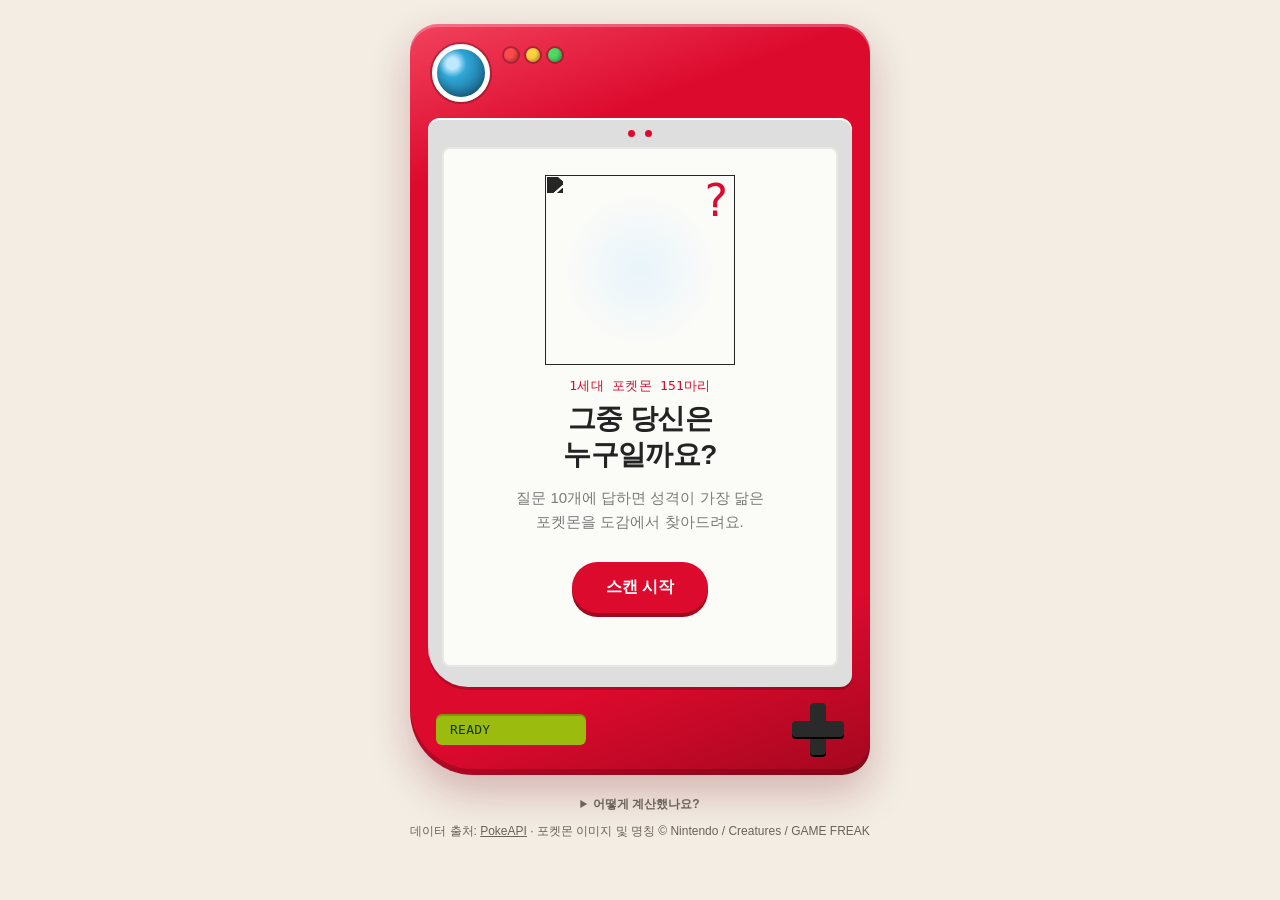
==== index.html @ 2f62f457 "나와 닮은 포켓몬 찾기 웹서비스 Co-Authored-By: Claude Opus 5.5 <noreply@anthropic.com>" ====
<!doctype html>
<html lang="ko">
<head>
  <meta charset="utf-8" />
  <meta name="viewport" content="width=device-width, initial-scale=1" />
  <title>나와 닮은 포켓몬 찾기</title>
  <link rel="stylesheet" href="https://cdn.jsdelivr.net/gh/orioncactus/pretendard@v1.3.9/dist/web/static/pretendard.min.css" />
  <link rel="stylesheet" href="https://cdn.jsdelivr.net/npm/galmuri@latest/dist/galmuri.css" />
  <link rel="stylesheet" href="style.css" />
</head>
<body>
  <main class="dex">
    <!-- 도감 상단: 렌즈와 LED -->
    <header class="dex-top" aria-hidden="true">
      <div class="lens"></div>
      <div class="leds"><i class="led red"></i><i class="led yellow"></i><i class="led green"></i></div>
    </header>

    <!-- 도감 화면 -->
    <div class="bezel">
      <div class="bezel-dots" aria-hidden="true"><i></i><i></i></div>
      <div class="screen-area">

        <!-- 시작 화면 -->
        <section id="start" class="screen active">
          <p id="inviteBanner" class="invite-banner" hidden></p>
          <div class="silhouette-wrap">
            <img id="silhouette" class="silhouette" alt="" />
            <span class="qmark">?</span>
          </div>
          <p class="pixel eyebrow">1세대 포켓몬 151마리</p>
          <h1>그중 당신은<br />누구일까요?</h1>
          <p class="sub">질문 10개에 답하면 성격이 가장 닮은<br />포켓몬을 도감에서 찾아드려요.</p>
          <button id="startBtn" class="btn primary">스캔 시작</button>
        </section>

        <!-- 질문 화면 -->
        <section id="quiz" class="screen">
          <div class="track" aria-hidden="true">
            <div id="trackFill" class="track-fill"></div>
            <div id="trackBall" class="track-ball"></div>
          </div>
          <p id="qCount" class="pixel eyebrow"></p>
          <h2 id="qText" class="q-text"></h2>
          <div id="options" class="options"></div>
          <button id="backBtn" class="btn ghost">← 이전 질문</button>
        </section>

        <!-- 결과 공개 연출 -->
        <section id="reveal" class="screen reveal">
          <div class="shake-ball"></div>
          <p class="pixel eyebrow">분석 중...</p>
          <div class="flash"></div>
        </section>

        <!-- 결과 화면 -->
        <section id="result" class="screen">
          <div class="entry-head">
            <p id="rNo" class="pixel dex-no"></p>
            <p id="rGenus" class="genus"></p>
          </div>
          <h2 id="rName" class="poke-name"></h2>

          <div class="stage">
            <img id="rImg" class="poke-img" alt="" />
            <div class="gauge" id="rGauge">
              <div class="gauge-inner">
                <strong id="rMatch"></strong>
                <span>싱크로율</span>
              </div>
            </div>
          </div>

          <div id="rTypes" class="types"></div>
          <p id="rDesc" class="summary"></p>
          <p id="rFlavor" class="flavor"></p>

          <article id="rFriend" class="mate friend" hidden></article>

          <div class="tabs" role="tablist">
            <button class="tab active" role="tab" aria-selected="true" data-panel="panelWhy">왜 이 포켓몬?</button>
            <button class="tab" role="tab" aria-selected="false" data-panel="panelMates">궁합</button>
            <button class="tab" role="tab" aria-selected="false" data-panel="panelOthers">닮은 포켓몬</button>
          </div>

          <div id="panelWhy" class="panel active" role="tabpanel">
            <div class="legend"><span class="me">● 나</span><span class="pk">● 포켓몬</span></div>
            <div id="rAxes" class="axes"></div>
          </div>
          <div id="panelMates" class="panel" role="tabpanel">
            <div id="rPartner"></div>
            <div id="rNemesis"></div>
          </div>
          <div id="panelOthers" class="panel" role="tabpanel">
            <div id="rOthers" class="others"></div>
          </div>

          <div class="actions">
            <button id="shareBtn" class="btn primary">결과 공유하기</button>
            <button id="inviteToggle" class="btn secondary">친구와 궁합 보기</button>
            <div id="inviteBox" class="invite-box" hidden>
              <label for="nickname">친구에게 보여줄 내 이름 (선택)</label>
              <div class="invite-row">
                <input id="nickname" maxlength="10" placeholder="예: 지우" autocomplete="off" />
                <button id="inviteSend" class="btn small">링크 보내기</button>
              </div>
              <p class="hint">친구가 이 링크로 퀴즈를 풀면 두 사람의 궁합이 나와요. 링크에는 내 답변 번호와 이름만 담겨요.</p>
            </div>
            <button id="retryBtn" class="btn ghost">다시 스캔하기</button>
          </div>
          <p id="toast" class="toast" role="status"></p>
        </section>
      </div>
    </div>

    <!-- 도감 하단: 상태 표시창 -->
    <div class="dex-bottom">
      <div class="lcd pixel" id="lcd">READY</div>
      <div class="dpad" aria-hidden="true"><i></i><i></i></div>
    </div>
  </main>

  <footer class="footer">
    <details>
      <summary>어떻게 계산했나요?</summary>
      <ul>
        <li><b>활발 ↔ 차분</b>: 스피드가 빠를수록 활발</li>
        <li><b>외향 ↔ 내향</b>: 사람을 잘 따르고(친밀도), 흔히 보이고(포획률), 도시·초원에 살수록 외향</li>
        <li><b>이성 ↔ 직감</b>: 힘(공격)보다 특수 능력(특수공격)으로 싸울수록 이성</li>
        <li><b>모험 ↔ 신중</b>: 방어보다 공격 능력이 높을수록 모험</li>
        <li><b>장난 ↔ 진지</b>: 타입(고스트·페어리는 장난, 격투·강철은 진지)과 도감 설명 속 표현</li>
      </ul>
      <p><b>찰떡 파트너</b>: 성격 궁합 60% + 타입 보완 40%. 성격은 가치관(이성↔직감, 장난↔진지)이 비슷하고 에너지(활발↔차분, 외향↔내향, 모험↔신중)는 서로 반대일수록, 타입은 서로의 약점 공격을 잘 버텨줄수록 높아요.</p>
      <p><b>친구 궁합</b>: 찰떡 파트너와 같은 공식이에요. 두 사람의 답변 성향(성격 60%)과 각자의 포켓몬 타입(40%)으로 계산해요.</p>
      <p><b>천적</b>: 내 포켓몬을 효과가 굉장한 공격으로 치면서 내 공격은 잘 버티는 포켓몬이에요. 조건이 같으면 성격이 나와 가장 반대인 포켓몬을 골랐어요.</p>
      <p>각 값은 1세대 151마리 안에서의 상대적인 위치예요. 퀴즈 답변도 같은 기준으로 바꾼 뒤 가장 가까운 포켓몬을 찾았어요.</p>
    </details>
    <p class="source">데이터 출처: <a href="https://pokeapi.co" target="_blank" rel="noopener">PokeAPI</a> · 포켓몬 이미지 및 명칭 © Nintendo / Creatures / GAME FREAK</p>
  </footer>

  <script src="data.js"></script>
  <script src="pokemon-data.js"></script>
  <script src="compat.js"></script>
  <script src="app.js"></script>
</body>
</html>
---- style.css ----
:root {
  --page: #f3ede4;
  --page-text: #6b6259;

  --shell: #dc0a2d;
  --shell-dark: #a3071f;
  --shell-light: #f2425d;
  --bezel: #dedede;
  --screen: #fbfbf8;
  --ink: #232323;
  --muted: #7a7a7a;
  --line: #e7e7e2;
  --lens: #30a7d7;
  --lcd: #9bbc0f;
  --lcd-ink: #0f380f;

  --me: #dc0a2d;
  --pk: #2f6fd6;
  --type: #9fa19f; /* 결과 화면에서 JS가 타입 색으로 바꿈 */

  --sans: "Pretendard", -apple-system, BlinkMacSystemFont, "Apple SD Gothic Neo", sans-serif;
  --pixel: "Galmuri11", "Pretendard", monospace;
}

@media (prefers-color-scheme: dark) {
  :root { --page: #1b1a19; --page-text: #a9a39b; }
}

* { box-sizing: border-box; }

body {
  margin: 0;
  min-height: 100vh;
  padding: 24px 16px 32px;
  display: flex;
  flex-direction: column;
  align-items: center;
  background: var(--page);
  color: var(--ink);
  font-family: var(--sans);
  -webkit-font-smoothing: antialiased;
}

.pixel { font-family: var(--pixel); letter-spacing: 0.02em; }

/* ───────── 도감 본체 ───────── */
.dex {
  width: 100%;
  max-width: 460px;
  background: linear-gradient(160deg, var(--shell-light) 0%, var(--shell) 18%, var(--shell) 80%, var(--shell-dark) 100%);
  border-radius: 28px 28px 28px 64px;
  padding: 18px 18px 20px;
  box-shadow:
    inset 0 -6px 0 rgba(0, 0, 0, 0.18),
    inset 0 3px 0 rgba(255, 255, 255, 0.25),
    0 18px 40px rgba(120, 10, 25, 0.25);
}

.dex-top { display: flex; align-items: flex-start; gap: 14px; padding: 2px 4px 16px; }
.lens {
  width: 58px; height: 58px; flex: none;
  border-radius: 50%;
  border: 5px solid #fff;
  background: radial-gradient(circle at 32% 30%, #bfe9ff 0 12%, var(--lens) 30%, #1d6f99 80%);
  box-shadow: 0 0 0 2px rgba(0, 0, 0, 0.25), inset 0 -4px 8px rgba(0, 0, 0, 0.25);
}
.leds { display: flex; gap: 8px; padding-top: 4px; }
.led {
  width: 14px; height: 14px; border-radius: 50%;
  box-shadow: 0 0 0 2px rgba(0, 0, 0, 0.25), inset -2px -2px 3px rgba(0, 0, 0, 0.25);
}
.led.red { background: #ff4b4b; }
.led.yellow { background: #ffd23f; }
.led.green { background: #4cd964; }
.dex.busy .led { animation: blink 0.5s steps(2) infinite; }
.dex.busy .led.yellow { animation-delay: 0.15s; }
.dex.busy .led.green { animation-delay: 0.3s; }
@keyframes blink { 50% { opacity: 0.3; } }

.bezel {
  background: var(--bezel);
  border-radius: 12px 12px 12px 40px;
  padding: 12px 14px 20px;
  box-shadow: inset 0 2px 0 #fff, 0 3px 0 rgba(0, 0, 0, 0.18);
}
.bezel-dots { display: flex; justify-content: center; gap: 10px; margin-bottom: 10px; }
.bezel-dots i { width: 7px; height: 7px; border-radius: 50%; background: var(--shell); }

.screen-area {
  background: var(--screen);
  border-radius: 8px;
  padding: 24px 20px;
  min-height: 520px;
  position: relative;
  overflow: hidden;
  box-shadow: inset 0 0 0 2px rgba(0, 0, 0, 0.08);
  text-align: center;
}

.dex-bottom { display: flex; align-items: center; justify-content: space-between; padding: 16px 8px 0; }
.lcd {
  background: var(--lcd); color: var(--lcd-ink);
  font-size: 13px; padding: 8px 14px; border-radius: 6px; min-width: 150px; text-align: left;
  box-shadow: inset 0 2px 0 rgba(0, 0, 0, 0.2);
}
.dpad { position: relative; width: 52px; height: 52px; }
.dpad i { position: absolute; background: #2a2a2a; border-radius: 4px; box-shadow: 0 2px 0 #000; }
.dpad i:first-child { left: 18px; top: 0; width: 16px; height: 52px; }
.dpad i:last-child { top: 18px; left: 0; width: 52px; height: 16px; }

/* ───────── 화면 공통 ───────── */
.screen { display: none; }
.screen.active { display: block; animation: rise 0.35s ease both; }
@keyframes rise { from { opacity: 0; transform: translateY(8px); } }

h1 { font-size: 28px; line-height: 1.3; margin: 6px 0 12px; font-weight: 800; letter-spacing: -0.02em; }
.eyebrow { color: var(--shell); font-size: 13px; margin: 0; }
.sub { color: var(--muted); line-height: 1.6; margin: 0 0 28px; font-size: 15px; }

.btn { font: inherit; cursor: pointer; border: none; }
.btn.primary {
  background: var(--shell); color: #fff;
  padding: 15px 34px; border-radius: 999px; font-weight: 700; font-size: 16px;
  box-shadow: 0 4px 0 var(--shell-dark);
  transition: transform 0.08s, box-shadow 0.08s;
}
.btn.primary:hover { filter: brightness(1.05); }
.btn.primary:active { transform: translateY(3px); box-shadow: 0 1px 0 var(--shell-dark); }
.btn.ghost { background: none; color: var(--muted); padding: 10px; margin-top: 10px; font-size: 14px; }
.btn.ghost:hover { color: var(--ink); }
button:focus-visible { outline: 3px solid var(--lens); outline-offset: 3px; }

/* ───────── 시작 화면 ───────── */
.silhouette-wrap { position: relative; width: 190px; height: 190px; margin: 4px auto 12px; }
.silhouette-wrap::before {
  content: ""; position: absolute; inset: 10%;
  border-radius: 50%;
  background: radial-gradient(circle, #e8f4fb 0%, transparent 70%);
}
.silhouette {
  position: relative; width: 100%; height: 100%; object-fit: contain;
  filter: brightness(0); opacity: 0.85;
  animation: float 3s ease-in-out infinite;
}
.qmark {
  position: absolute; right: 6px; top: 0;
  font-family: var(--pixel); font-size: 44px; color: var(--shell);
  animation: float 3s ease-in-out infinite reverse;
}
@keyframes float { 50% { transform: translateY(-6px); } }

/* ───────── 질문 화면 ───────── */
.track { position: relative; height: 10px; background: var(--line); border-radius: 99px; margin: 8px 6px 22px; }
.track-fill { height: 100%; width: 0; background: var(--shell); border-radius: 99px; transition: width 0.4s ease; }
.track-ball {
  position: absolute; top: 50%; left: 0; width: 22px; height: 22px;
  transform: translate(-50%, -50%) rotate(0deg);
  border-radius: 50%; border: 2px solid var(--ink);
  background: linear-gradient(var(--shell) 0 44%, var(--ink) 44% 56%, #fff 56%);
  transition: left 0.4s ease, transform 0.4s ease;
}
.track-ball::after {
  content: ""; position: absolute; left: 50%; top: 50%; width: 6px; height: 6px;
  transform: translate(-50%, -50%); background: #fff; border: 2px solid var(--ink); border-radius: 50%;
}

.q-text { font-size: 21px; line-height: 1.45; margin: 10px 0 22px; font-weight: 700; letter-spacing: -0.01em; }
.options { display: grid; gap: 10px; }
.option {
  font: inherit; cursor: pointer;
  display: flex; align-items: center; gap: 12px;
  background: #fff; border: 2px solid var(--line); color: var(--ink);
  padding: 14px 16px; border-radius: 14px; text-align: left; font-size: 15px;
  transition: border-color 0.15s, background 0.15s, transform 0.1s;
}
.option::before {
  content: ""; flex: none; width: 14px; height: 14px; border-radius: 50%;
  border: 2px solid #c9c9c4; transition: all 0.15s;
}
.option:hover { border-color: #f3a3b0; background: #fff6f7; }
.option:active { transform: scale(0.98); }
.option.picked { border-color: var(--shell); background: #fff0f2; }
.option.picked::before { border-color: var(--shell); background: var(--shell); box-shadow: inset 0 0 0 2px #fff; }
.options.locked { pointer-events: none; }

/* ───────── 결과 공개 연출 ───────── */
.reveal.active { display: flex; flex-direction: column; align-items: center; justify-content: center; min-height: 472px; gap: 18px; }
.shake-ball {
  width: 84px; height: 84px; border-radius: 50%;
  border: 4px solid var(--ink);
  background: linear-gradient(var(--shell) 0 45%, var(--ink) 45% 55%, #fff 55%);
  position: relative;
  animation: shake 1.5s ease-in-out;
  transform-origin: 50% 100%;
}
.shake-ball::after {
  content: ""; position: absolute; left: 50%; top: 50%; width: 22px; height: 22px;
  transform: translate(-50%, -50%); background: #fff; border: 4px solid var(--ink); border-radius: 50%;
}
@keyframes shake {
  0%, 100% { transform: rotate(0); }
  10%, 50%, 90% { transform: rotate(-18deg); }
  20%, 60% { transform: rotate(14deg); }
  30%, 70% { transform: rotate(0); }
}
.flash { position: absolute; inset: 0; background: #fff; opacity: 0; pointer-events: none; }
.reveal.flashing .flash { animation: flash 0.45s ease-out forwards; }
@keyframes flash { 0% { opacity: 0; } 30% { opacity: 1; } 100% { opacity: 1; } }

/* ───────── 결과 화면 ───────── */
.entry-head { display: flex; justify-content: space-between; align-items: baseline; }
.dex-no { margin: 0; font-size: 14px; color: var(--muted); }
.genus { margin: 0; font-size: 13px; color: var(--muted); }
.poke-name { font-size: 30px; font-weight: 800; margin: 2px 0 10px; text-align: left; letter-spacing: -0.02em; }

.stage {
  position: relative;
  border-radius: 18px;
  padding: 12px;
  background:
    radial-gradient(circle at 50% 55%, color-mix(in srgb, var(--type) 35%, #fff) 0%, color-mix(in srgb, var(--type) 12%, #fff) 60%, #fff 100%);
  border: 2px solid color-mix(in srgb, var(--type) 25%, #fff);
}
.poke-img { width: 220px; height: 220px; object-fit: contain; display: block; margin: 0 auto; }
#result.active .poke-img { animation: pop 0.6s cubic-bezier(0.2, 1.4, 0.4, 1) both; }
@keyframes pop { from { transform: scale(0.3); opacity: 0; } }

.gauge {
  --pct: 0;
  position: absolute; right: 10px; bottom: 10px;
  width: 76px; height: 76px; border-radius: 50%;
  background: conic-gradient(var(--shell) calc(var(--pct) * 1%), #fff 0);
  display: grid; place-items: center;
  box-shadow: 0 2px 8px rgba(0, 0, 0, 0.12);
}
.gauge-inner {
  width: 62px; height: 62px; border-radius: 50%; background: #fff;
  display: flex; flex-direction: column; align-items: center; justify-content: center;
}
.gauge-inner strong { font-family: var(--pixel); font-size: 17px; color: var(--shell); line-height: 1; }
.gauge-inner span { font-size: 10px; color: var(--muted); margin-top: 3px; }

.types { display: flex; justify-content: center; gap: 6px; margin: 14px 0 0; }
.type {
  font-size: 12px; font-weight: 700; padding: 4px 12px; border-radius: 99px;
  color: #fff; text-shadow: 0 1px 1px rgba(0, 0, 0, 0.25);
}
.type.light { color: #222; text-shadow: none; }

.summary { font-size: 16px; font-weight: 600; line-height: 1.55; margin: 14px 0 0; word-break: keep-all; }
.flavor {
  color: var(--muted); font-size: 13px; line-height: 1.6; margin: 10px 0 0;
  padding: 10px 12px; background: #f4f4f0; border-radius: 10px; word-break: keep-all;
}

.tabs { display: grid; grid-template-columns: repeat(3, 1fr); margin-top: 22px; background: #efefea; border-radius: 12px; padding: 4px; }
.tab {
  font: inherit; cursor: pointer; border: none; background: none;
  padding: 9px 0; border-radius: 9px; font-size: 14px; font-weight: 600; color: var(--muted);
}
.tab.active { background: #fff; color: var(--ink); box-shadow: 0 1px 3px rgba(0, 0, 0, 0.1); }
.panel { display: none; padding-top: 16px; }
.panel.active { display: block; animation: rise 0.25s ease both; }

.legend { display: flex; justify-content: center; gap: 14px; font-size: 12px; margin-bottom: 12px; font-weight: 600; }
.legend .me { color: var(--me); }
.legend .pk { color: var(--pk); }

.axes { display: grid; gap: 16px; }
.axis { display: grid; grid-template-columns: 34px 1fr 34px; align-items: center; gap: 8px; font-size: 13px; color: var(--muted); }
.bar { height: 6px; background: var(--line); border-radius: 99px; position: relative; }
.dot {
  position: absolute; top: 50%; width: 14px; height: 14px;
  transform: translate(-50%, -50%); border-radius: 50%; border: 2px solid #fff;
}
.dot.me { background: var(--me); box-shadow: 0 0 0 1px var(--me); }
.dot.pk { background: var(--pk); box-shadow: 0 0 0 1px var(--pk); }
.basis { margin: 5px 0 0; font-size: 12px; color: var(--muted); line-height: 1.5; word-break: keep-all; }
.basis b { color: var(--ink); font-weight: 700; }

.others { display: grid; grid-template-columns: repeat(3, 1fr); gap: 8px; }
.other {
  background: #fff; border: 2px solid var(--line); border-radius: 14px;
  padding: 10px 4px; display: flex; flex-direction: column; gap: 2px; font-size: 13px;
}
.other img { width: 76px; height: 76px; object-fit: contain; margin: 0 auto; }
.other .no { font-family: var(--pixel); font-size: 11px; color: var(--muted); }
.other span:last-child { color: var(--shell); font-size: 12px; font-weight: 700; }

.actions { display: flex; flex-direction: column; align-items: center; margin-top: 26px; }
.toast { opacity: 0; transition: opacity 0.3s; color: var(--muted); font-size: 13px; min-height: 1em; margin: 6px 0 0; }
.toast.on { opacity: 1; }

/* ───────── 궁합 ───────── */
.mate {
  text-align: left; background: #fff; border: 2px solid var(--line); border-radius: 16px;
  padding: 14px; margin-bottom: 12px;
}
.mate.partner { border-color: #f6c1cb; background: linear-gradient(180deg, #fff5f7 0%, #fff 60%); }
.mate.nemesis { border-color: #d5d8e6; background: linear-gradient(180deg, #f3f4fa 0%, #fff 60%); }
.mate-label {
  display: inline-block; margin: 0 0 8px; padding: 3px 10px; border-radius: 99px;
  font-family: var(--pixel); font-size: 12px; color: #fff; background: var(--shell);
}
.mate.nemesis .mate-label { background: #3d4260; }
.mate-main { display: grid; grid-template-columns: 76px 1fr auto; align-items: center; gap: 10px; }
.mate-main img { width: 76px; height: 76px; object-fit: contain; }
.mate-info { display: flex; flex-direction: column; gap: 3px; min-width: 0; }
.mate-info .no { font-family: var(--pixel); font-size: 11px; color: var(--muted); }
.mate-info strong { font-size: 18px; }
.mate-info .types { justify-content: flex-start; margin: 2px 0 0; }
.mate-info .type { font-size: 11px; padding: 2px 9px; }
.mate-score { text-align: center; display: flex; flex-direction: column; }
.mate-score strong { font-family: var(--pixel); font-size: 20px; color: var(--shell); }
.mate.nemesis .mate-score strong { color: #3d4260; }
.mate-score span { font-size: 11px; color: var(--muted); }
.mate-reasons { list-style: none; padding: 0; margin: 12px 0 0; display: grid; gap: 7px; }
.mate-reasons li { font-size: 13px; line-height: 1.5; word-break: keep-all; display: flex; gap: 8px; align-items: baseline; }
.mate-reasons .tag {
  flex: none; font-size: 11px; font-weight: 700; padding: 1px 7px; border-radius: 6px;
  background: #f0f0ec; color: var(--muted);
}

/* ───────── 친구 궁합 ───────── */
.invite-banner {
  margin: 0 0 12px; padding: 10px 12px; border-radius: 12px;
  background: #fff4d6; color: #7a5200; font-size: 14px; font-weight: 600; word-break: keep-all;
}
.mate.friend { margin: 22px 0 0; border-color: #ffd98a; background: linear-gradient(180deg, #fff8e6 0%, #fff 70%); }
.mate.friend .mate-label { background: #e0a100; }
.duo { display: grid; grid-template-columns: 1fr auto 1fr; align-items: center; gap: 6px; }
.duo figure { margin: 0; text-align: center; }
.duo img { width: 88px; height: 88px; object-fit: contain; }
.duo figcaption { display: flex; flex-direction: column; font-size: 14px; }
.duo small { color: var(--muted); font-size: 11px; overflow: hidden; text-overflow: ellipsis; white-space: nowrap; }
.duo-score { display: flex; flex-direction: column; align-items: center; }
.duo-score strong { font-family: var(--pixel); font-size: 26px; color: var(--shell); line-height: 1.1; }
.duo-score span { font-size: 12px; font-weight: 700; color: #b37f00; }

.btn.secondary {
  margin-top: 12px; background: #fff; color: var(--ink);
  border: 2px solid var(--line); padding: 11px 24px; border-radius: 999px; font-weight: 600; font-size: 14px;
}
.btn.secondary:hover { border-color: #c9c9c4; }
.invite-box { width: 100%; text-align: left; margin-top: 12px; padding: 14px; background: #f6f6f2; border-radius: 14px; }
.invite-box[hidden] { display: none; }
.invite-box label { font-size: 13px; font-weight: 600; }
.invite-row { display: flex; gap: 8px; margin-top: 8px; }
.invite-row input {
  flex: 1; min-width: 0; font: inherit; font-size: 15px;
  padding: 10px 12px; border: 2px solid var(--line); border-radius: 10px; background: #fff;
}
.invite-row input:focus { outline: none; border-color: var(--lens); }
.btn.small { background: var(--ink); color: #fff; padding: 10px 14px; border-radius: 10px; font-weight: 700; font-size: 14px; white-space: nowrap; }
.invite-box .hint { margin: 8px 0 0; font-size: 12px; color: var(--muted); line-height: 1.5; word-break: keep-all; }

/* ───────── 푸터 ───────── */
.footer { width: 100%; max-width: 460px; margin-top: 20px; font-size: 12px; color: var(--page-text); line-height: 1.6; }
.footer summary { cursor: pointer; text-align: center; font-weight: 600; }
.footer ul { padding-left: 18px; margin: 10px 0; }
.footer p { margin: 8px 0 0; }
.footer .source { text-align: center; }
.footer a { color: inherit; }

/* ───────── 작은 화면 ───────── */
@media (max-width: 400px) {
  body { padding: 12px 10px 24px; }
  .dex { padding: 14px 12px 16px; border-radius: 22px 22px 22px 44px; }
  .bezel { padding: 10px 10px 16px; }
  .screen-area { padding: 20px 14px; }
  .poke-img { width: 180px; height: 180px; }
  h1 { font-size: 25px; }
  .lcd { min-width: 120px; }
}

@media (prefers-reduced-motion: reduce) {
  *, *::before, *::after { animation: none !important; transition: none !important; }
}
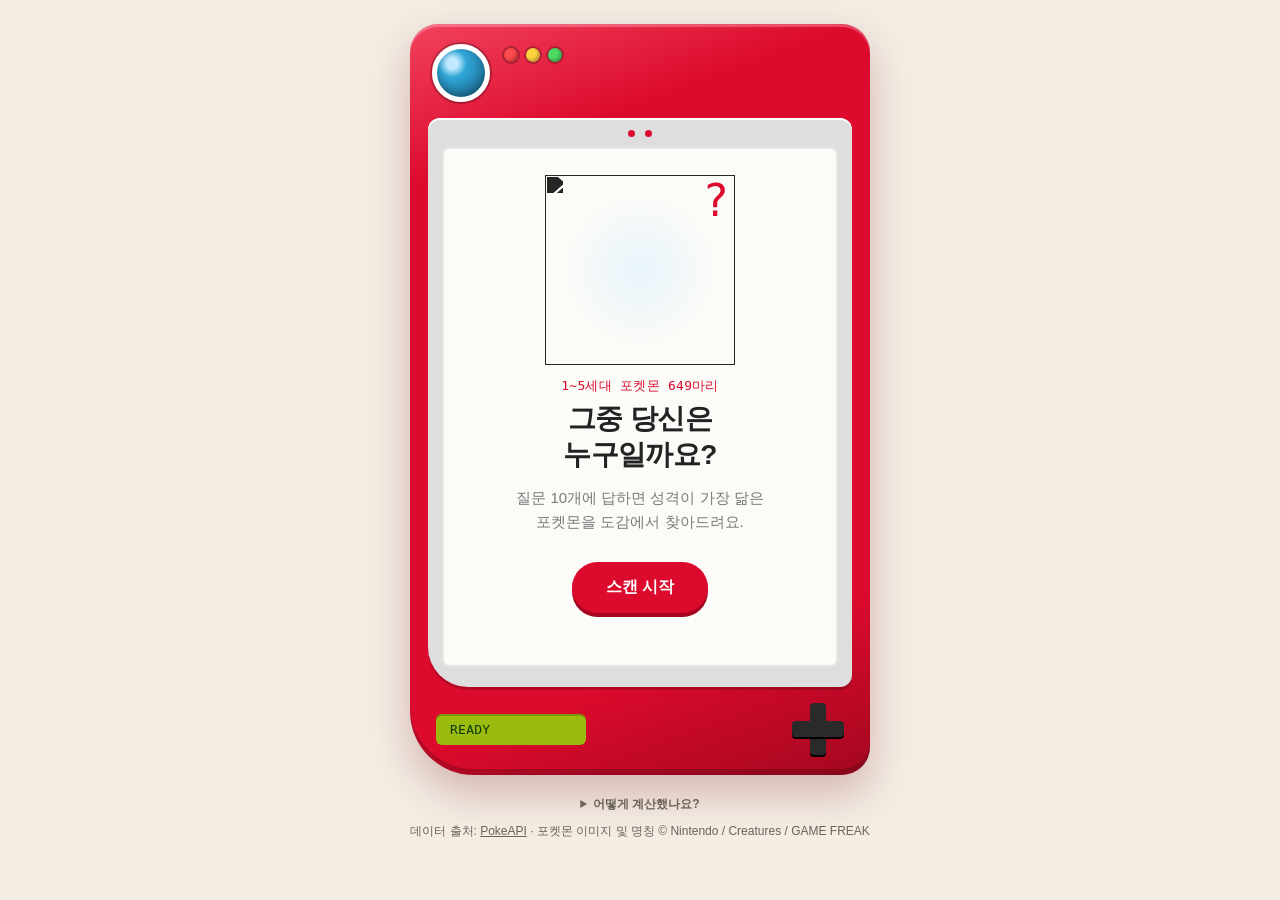
==== commit 2f13e1e4: "포켓몬 범위를 1~5세대 649마리로 확장 - 빌드 스크립트가 #1~#649 데이터를 받고 세대 정보를 저장 - 4~5세대는 PokeAPI에 서식지가 없어 서식지 보정을 중립(0)" ====
--- a/index.html
+++ b/index.html
@@ -28,7 +28,7 @@
             <img id="silhouette" class="silhouette" alt="" />
             <span class="qmark">?</span>
           </div>
-          <p class="pixel eyebrow">1세대 포켓몬 151마리</p>
+          <p class="pixel eyebrow">1~5세대 포켓몬 649마리</p>
           <h1>그중 당신은<br />누구일까요?</h1>
           <p class="sub">질문 10개에 답하면 성격이 가장 닮은<br />포켓몬을 도감에서 찾아드려요.</p>
           <button id="startBtn" class="btn primary">스캔 시작</button>
@@ -133,7 +133,7 @@
       <p><b>찰떡 파트너</b>: 성격 궁합 60% + 타입 보완 40%. 성격은 가치관(이성↔직감, 장난↔진지)이 비슷하고 에너지(활발↔차분, 외향↔내향, 모험↔신중)는 서로 반대일수록, 타입은 서로의 약점 공격을 잘 버텨줄수록 높아요.</p>
       <p><b>친구 궁합</b>: 찰떡 파트너와 같은 공식이에요. 두 사람의 답변 성향(성격 60%)과 각자의 포켓몬 타입(40%)으로 계산해요.</p>
       <p><b>천적</b>: 내 포켓몬을 효과가 굉장한 공격으로 치면서 내 공격은 잘 버티는 포켓몬이에요. 조건이 같으면 성격이 나와 가장 반대인 포켓몬을 골랐어요.</p>
-      <p>각 값은 1세대 151마리 안에서의 상대적인 위치예요. 퀴즈 답변도 같은 기준으로 바꾼 뒤 가장 가까운 포켓몬을 찾았어요.</p>
+      <p>각 값은 1~5세대 649마리 안에서의 상대적인 위치예요. 서식지 정보는 1~3세대에만 있어서 4~5세대는 서식지를 빼고 계산했어요. 퀴즈 답변도 같은 기준으로 바꾼 뒤 가장 가까운 포켓몬을 찾았어요.</p>
     </details>
     <p class="source">데이터 출처: <a href="https://pokeapi.co" target="_blank" rel="noopener">PokeAPI</a> · 포켓몬 이미지 및 명칭 © Nintendo / Creatures / GAME FREAK</p>
   </footer>
